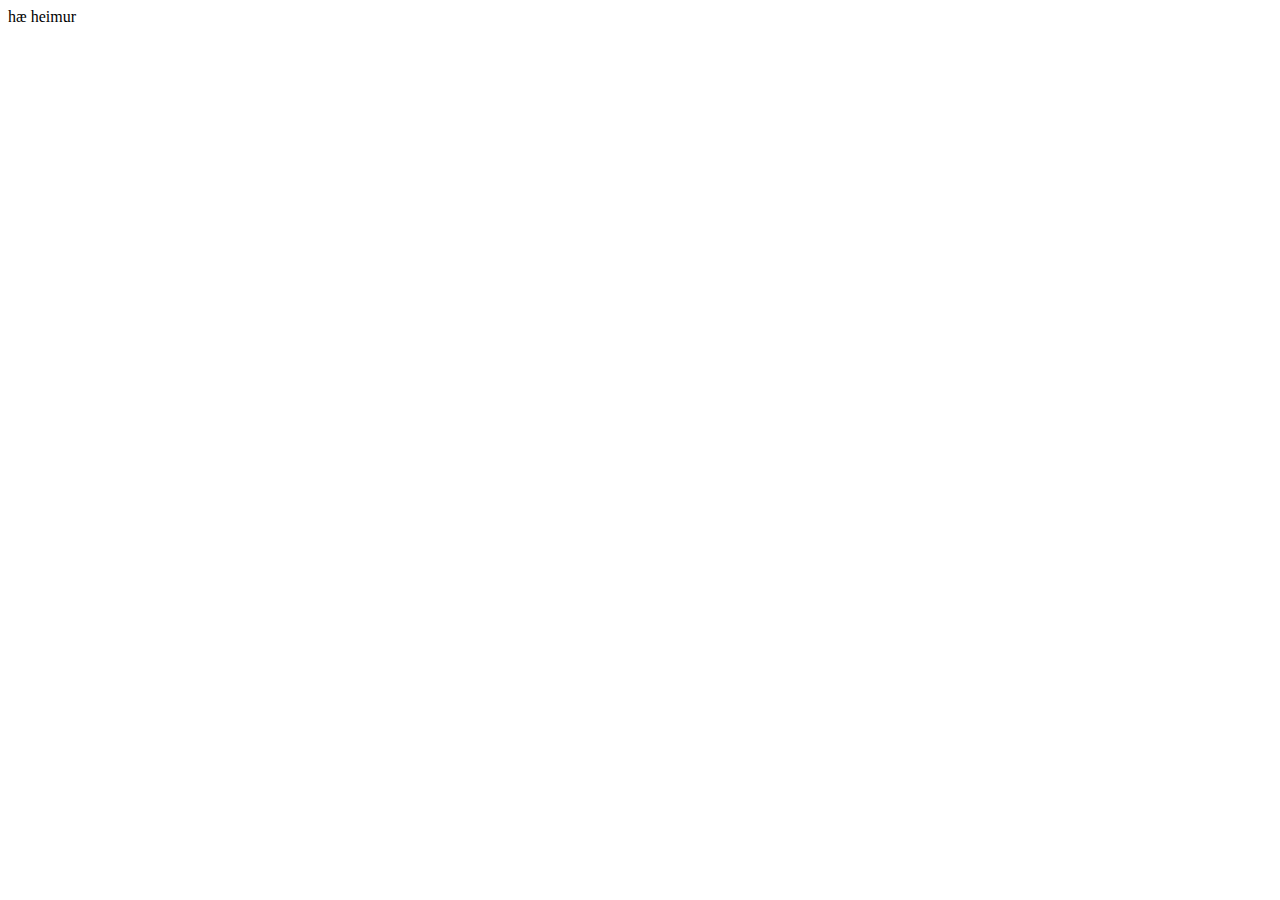
==== index.html @ c27b1582 "first commit" ====
<!DOCTYPE html>
<html lang="en">
<head>
    <meta charset="UTF-8">
    <meta http-equiv="X-UA-Compatible" content="IE=edge">
    <meta name="viewport" content="width=device-width, initial-scale=1.0">
    <title>Document</title>
</head>
<body>
    hæ heimur
</body>
</html>
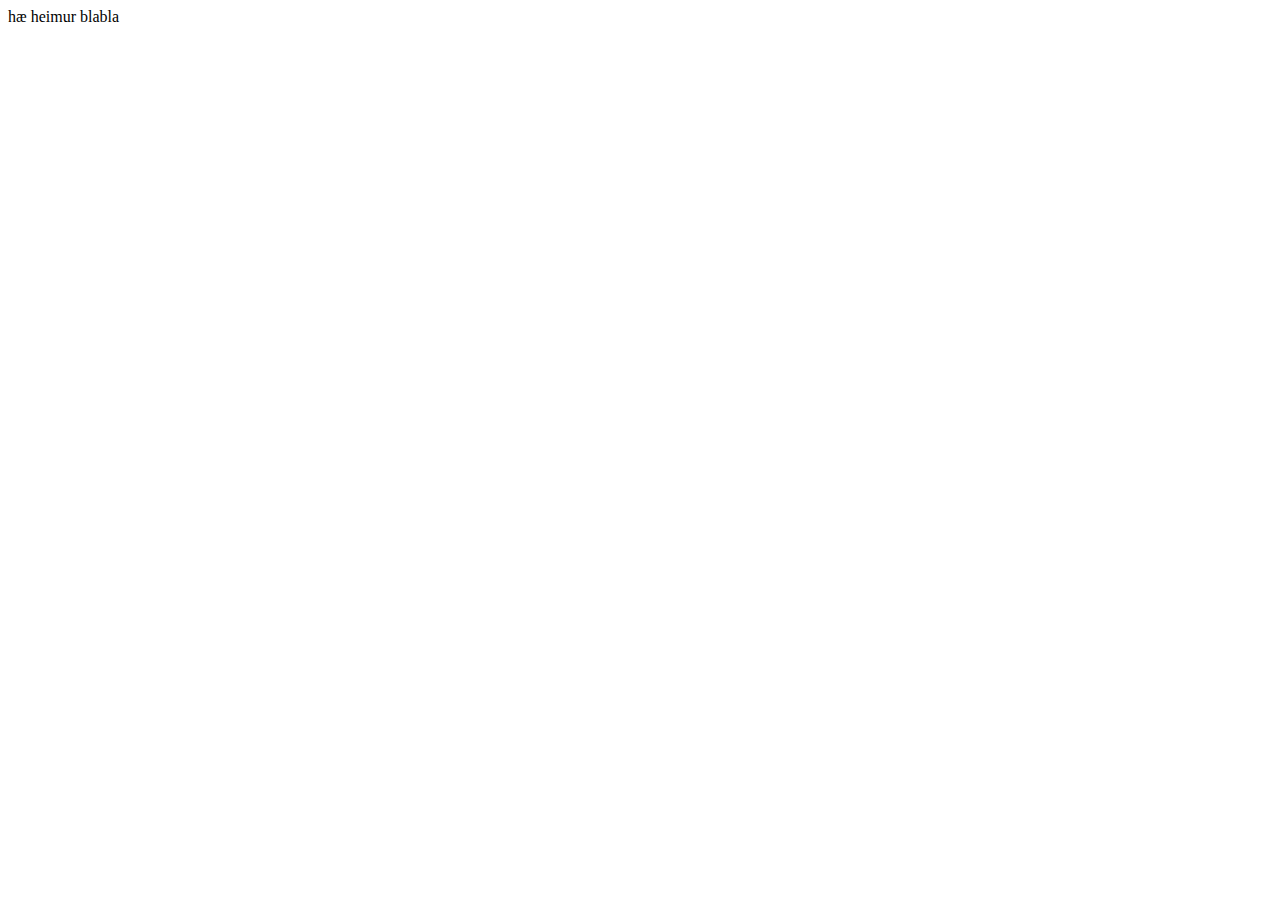
==== commit 47741213: "greeting to slef" ====
--- a/index.html
+++ b/index.html
@@ -7,6 +7,6 @@
     <title>Document</title>
 </head>
 <body>
-    hæ heimur
+    hæ heimur blabla
 </body>
 </html>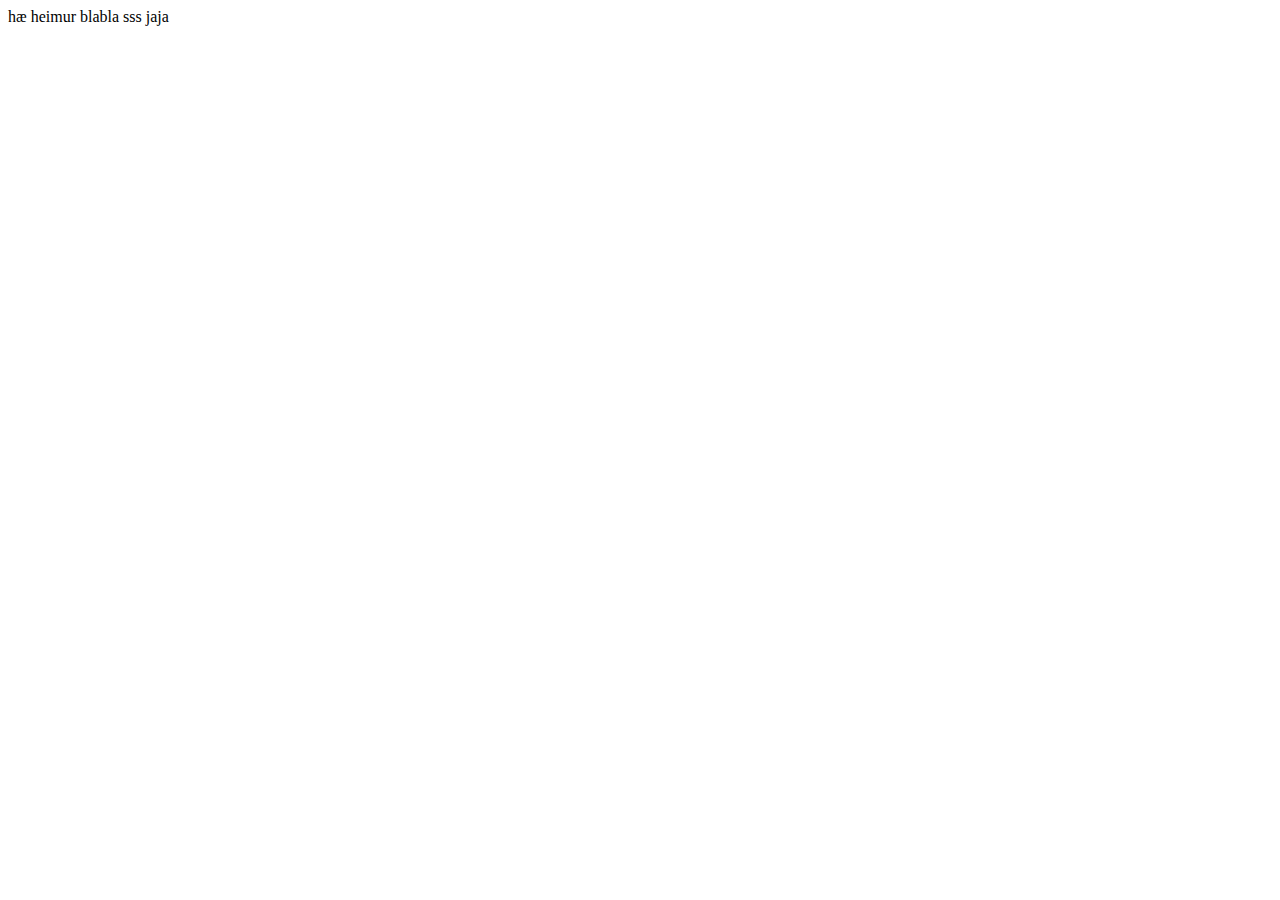
==== commit 7057da65: "added ss" ====
--- a/index.html
+++ b/index.html
@@ -7,6 +7,7 @@
     <title>Document</title>
 </head>
 <body>
-    hæ heimur blabla
+    hæ heimur blabla sss jaja
+    
 </body>
 </html>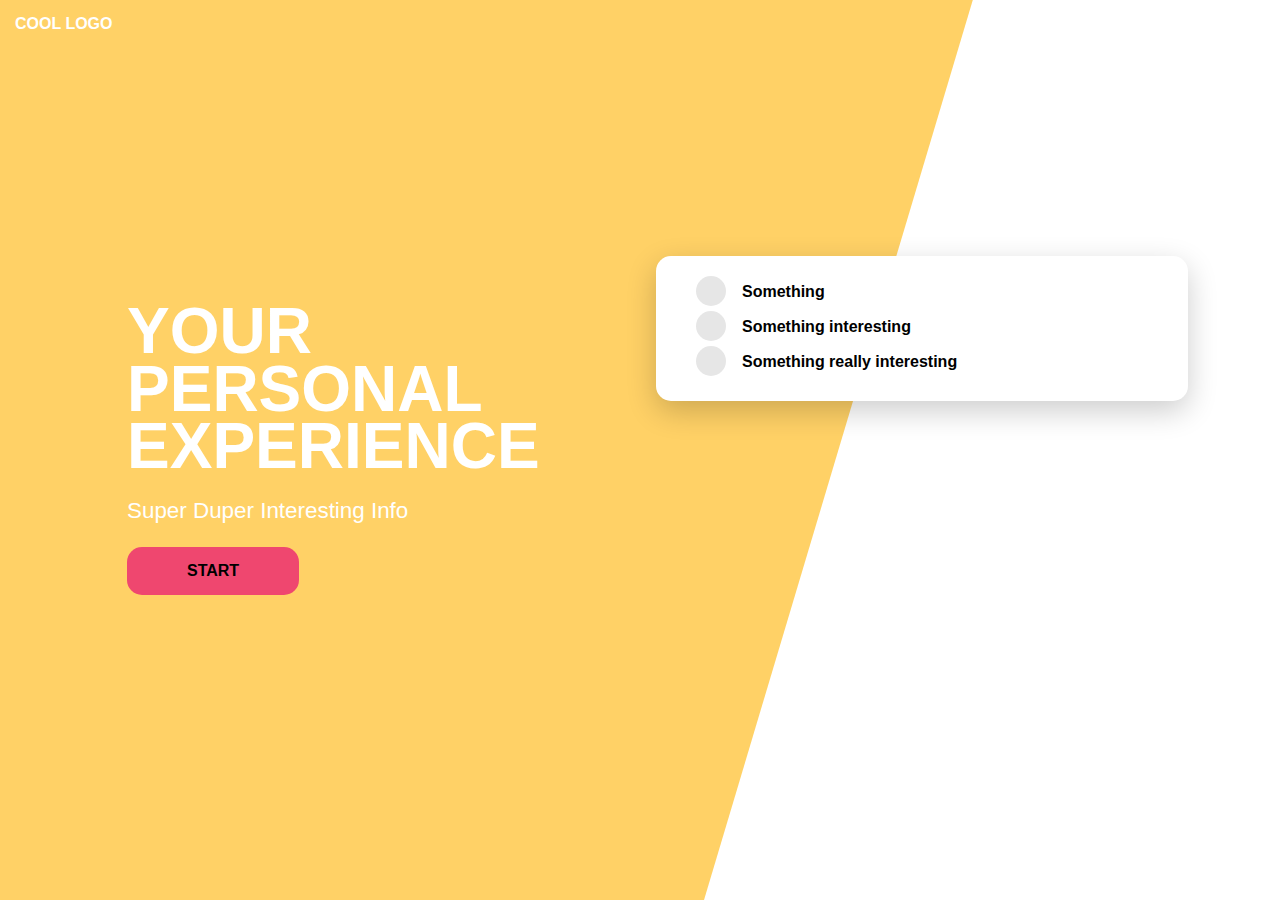
==== commit ee4e723b: "Add files via upload" ====
--- a/index.html
+++ b/index.html
@@ -3,11 +3,42 @@
 <head>
     <meta charset="UTF-8">
     <meta http-equiv="X-UA-Compatible" content="IE=edge">
-    <meta name="viewport" content="width=device-width, initial-scale=1.0">
+    <meta name="viewport" content="width=<device-width>, initial-scale=1.0">
     <title>Document</title>
+    <link rel="stylesheet" href="style.css">
 </head>
 <body>
-    hæ heimur blabla sss jaja
-    
+
+    <div id="bg"></div>
+
+    <header>
+        <a href="#">Cool Logo</a>
+    </header>
+
+    <main>
+        <section id="card">
+            <ul>
+                <li>
+                    <span></span>
+                    <strong>Something</strong>
+                </li>
+                <li>
+                    <span></span>
+                    <strong>Something interesting</strong>
+                </li>
+                <li>
+                    <span></span>
+                    <strong>Something really interesting</strong>
+                </li>
+            </ul>
+        </section>
+        <section id="primary">
+            <h1>Your Personal Experience</h1>
+            <p>Super Duper Interesting Info</p>
+
+            <a href="#">Start</a>
+        </section>
+        
+    </main>
 </body>
 </html>--- a/style.css
+++ b/style.css
@@ -0,0 +1,121 @@
+body, html {
+  height: 100%;
+}
+
+body {
+  font-family: "Poppins", sans-serif !important;
+  margin: 0;
+}
+body #bg {
+  clip-path: polygon(100% 0, 100% 75%, 53% 100%, 0 100%, 0 0);
+  background-color: #FFD166;
+  width: 100%;
+  height: 100%;
+  position: absolute;
+  z-index: -1;
+}
+@media (min-width: 1000px) {
+  body #bg {
+    clip-path: polygon(0 0, 76% 0, 55% 100%, 0% 100%);
+  }
+}
+body header a {
+  color: #fff;
+  text-decoration: solid;
+  padding: 15px;
+  display: block;
+  text-transform: uppercase;
+  font-weight: bolder;
+}
+@media (min-width: 1000px) {
+  body main {
+    display: grid;
+    grid-template-columns: 50% auto;
+    grid-template-areas: "primary card";
+  }
+}
+body main section#card {
+  background: #fff;
+  padding-left: 20px;
+  margin: 4em;
+  border-radius: 15px;
+  box-shadow: 0 10px 30px rgba(0, 0, 0, 0.2);
+  width: 80%;
+}
+@media (min-width: 1000px) {
+  body main section#card {
+    grid-area: card;
+    height: fit-content;
+    align-self: center;
+    margin: 1em;
+  }
+}
+body main section#card ul {
+  list-style-type: none;
+  margin: 10px;
+  padding: 10px;
+}
+body main section#card ul li {
+  margin-bottom: 10px;
+}
+body main section#card ul li span {
+  position: absolute;
+  width: 30px;
+  height: 30px;
+  background-color: #e6e6e6;
+  border-radius: 50%;
+  margin-right: 10px;
+}
+body main section#card ul li strong {
+  display: inline-block;
+  margin-left: 46px;
+  margin-top: 7px;
+}
+body section#primary {
+  color: #fff;
+  padding: 15px;
+  text-align: center;
+}
+@media (min-width: 1000px) {
+  body section#primary {
+    grid-area: primary;
+    text-align: left;
+    margin: 15em 0 0 7em;
+  }
+}
+body section#primary h1 {
+  font-size: 2.7em;
+  margin-top: 10px;
+  text-transform: uppercase;
+}
+@media (min-width: 1000px) {
+  body section#primary h1 {
+    width: 30%;
+    font-size: 4em;
+    line-height: 0.9em;
+    margin: 0%;
+  }
+}
+body section#primary p {
+  font-size: 1.4em;
+}
+body section#primary a {
+  color: black;
+  border-radius: 15px;
+  text-decoration: none;
+  text-transform: uppercase;
+  font-weight: bold;
+  background-color: #EF476F;
+  display: block;
+  text-align: center;
+  margin: 50px auto 0 auto0;
+  padding: 15px;
+}
+@media (min-width: 1000px) {
+  body section#primary a {
+    display: inline-block;
+    padding: 15px 60px;
+  }
+}
+
+/*# sourceMappingURL=style.css.map */
